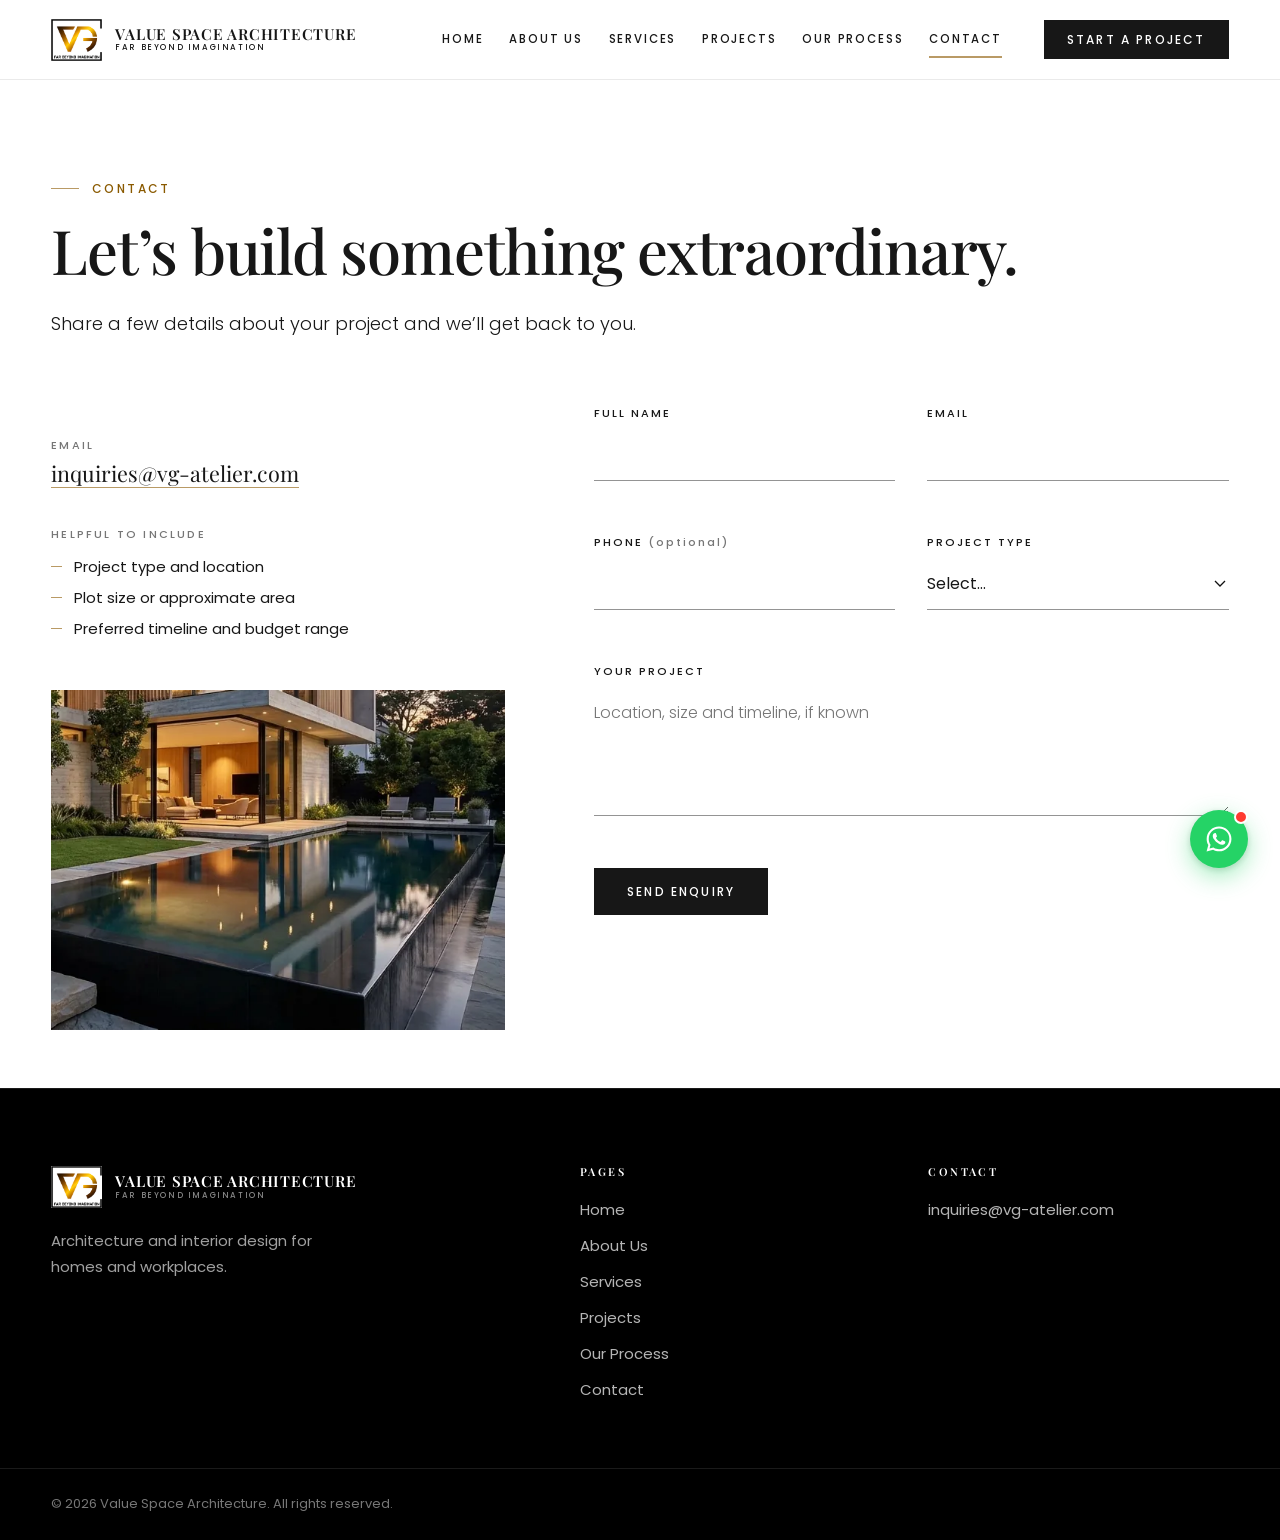
==== contact.html @ 248e244e "Initial commit - Value Space Architecture website" ====
<!DOCTYPE html>
<html lang="en">
<head>
<meta charset="utf-8">
<meta name="viewport" content="width=device-width, initial-scale=1">
<title>Contact — Value Space Architecture</title>
<meta name="description" content="Start a project with Value Space Architecture. Send us a few details about your plans.">
<meta name="theme-color" content="#ffffff">
<link rel="icon" type="image/png" href="images/favicon.png">
<link rel="preconnect" href="https://fonts.googleapis.com">
<link rel="preconnect" href="https://fonts.gstatic.com" crossorigin>
<link href="https://fonts.googleapis.com/css2?family=Playfair+Display:wght@400;500;600&family=Poppins:wght@300;400;500&display=swap" rel="stylesheet">
<link rel="stylesheet" href="css/style.css">
<link rel="stylesheet" href="css/responsive.css">
<script src="js/main.js" defer></script>
</head>
<body>

<header class="site-header" data-site-header></header>

<main id="main">
<section class="page-hero">
  <div class="container stack">
    <p class="eyebrow">Contact</p>
    <h1>Let’s build something extraordinary.</h1>
    <p class="lead">Share a few details about your project and we’ll get back to you.</p>
  </div>
</section>

<section class="section" style="padding-top:0">
  <div class="container contact-grid">
    <div class="contact-info" data-reveal>
      <div class="contact-line">
        <span>Email</span>
        <a href="mailto:inquiries@vg-atelier.com" data-site-email>inquiries@vg-atelier.com</a>
      </div>
      <div class="contact-line">
        <span>Helpful to include</span>
        <ul class="ticks">
          <li>Project type and location</li>
          <li>Plot size or approximate area</li>
          <li>Preferred timeline and budget range</li>
        </ul>
      </div>
      <img src="images/zenith-3.webp" width="600" height="450" loading="lazy"
           alt="Reflecting pool and lounge terrace of a modern villa">
    </div>

    <div data-reveal>
      <form class="form" id="contact-form" novalidate>
        <div class="field">
          <label for="name">Full name</label>
          <input id="name" name="name" type="text" autocomplete="name" aria-describedby="name-error">
          <span class="field-error" id="name-error" role="alert"></span>
        </div>
        <div class="field">
          <label for="email">Email</label>
          <input id="email" name="email" type="email" autocomplete="email" aria-describedby="email-error">
          <span class="field-error" id="email-error" role="alert"></span>
        </div>
        <div class="field">
          <label for="phone">Phone <small>(optional)</small></label>
          <input id="phone" name="phone" type="tel" autocomplete="tel" aria-describedby="phone-error">
          <span class="field-error" id="phone-error" role="alert"></span>
        </div>
        <div class="field">
          <label for="type">Project type</label>
          <select id="type" name="type" aria-describedby="type-error">
            <option value="">Select…</option>
            <option>Residential</option>
            <option>Commercial</option>
            <option>Interior</option>
            <option>Other</option>
          </select>
          <span class="field-error" id="type-error" role="alert"></span>
        </div>
        <div class="field field--full">
          <label for="message">Your project</label>
          <textarea id="message" name="message" placeholder="Location, size and timeline, if known" aria-describedby="message-error"></textarea>
          <span class="field-error" id="message-error" role="alert"></span>
        </div>
        <div class="form__actions">
          <button class="btn" type="submit">Send Enquiry</button>
          <span class="form__note" role="status"></span>
        </div>
      </form>

      <div class="form-success" id="form-success" tabindex="-1" hidden>
        <h2>Thank you.</h2>
        <p data-success-text></p>
        <button class="btn btn--outline" type="button" id="form-reset">Send another</button>
      </div>
    </div>
  </div>
</section>
</main>

<footer class="site-footer" data-site-footer></footer>

</body>
</html>
---- css/style.css ----
/* =============================================================
   VG ARCHITECTURE — shared styles (used by every page)
   Layout of this file:
   1. Design tokens   2. Base   3. Layout & typography
   4. Buttons & links 5. Header 6. Footer
   7. Page sections   8. Projects   9. Forms
   Responsive rules live in responsive.css
   ============================================================= */

/* ---------- 1. Design tokens (change colours / fonts here) ---------- */
:root {
  --white: #ffffff;
  --pure-white: #ffffff;
  --ink: #171717;
  /* Charcoal theme */
  --charcoal: #171717;
  --warm-beige: #D8C7AE;
  --light-grey: #F3F3F3;
  --accent-gold: #B99A65;
  --gold: #B99A65;
  --muted: #767676;
  /* small labels */
  --line: #eaeaea;
  /* hairline dividers */
  --line-strong: #cfcfcf;
  --bronze: #8a5a00;
  /* accent for small text */
  --error: #b3261e;

  --font-head: "Playfair Display", Georgia, "Times New Roman", serif;
  --font-body: "Poppins", system-ui, -apple-system, "Segoe UI", Roboto, Arial, sans-serif;

  --header-h: 80px;
  --container: 1280px;
  --pad: clamp(1.25rem, 4vw, 4rem);
  /* side padding */
  --section: clamp(2.5rem, 4.5vw, 4.5rem);
  /* vertical section spacing */
  --gap: clamp(1.25rem, 2.5vw, 2rem);
  --shadow: 0 14px 34px rgba(17, 17, 17, 0.08);
  --ease: cubic-bezier(0.22, 0.61, 0.36, 1);
}

/* ---------- 2. Base ---------- */
*,
*::before,
*::after {
  box-sizing: border-box;
}

html {
  /* Lenis handles smooth scrolling natively; avoid competing with CSS scroll-behavior */
  scroll-padding-top: calc(var(--header-h) + 16px);
  -webkit-text-size-adjust: 100%;
}

body {
  margin: 0;
  padding-top: var(--header-h);
  background: var(--white);
  color: var(--charcoal);
  font: 400 1rem/1.75 var(--font-body);
  -webkit-font-smoothing: antialiased;
  text-rendering: optimizeLegibility;
}

body.nav-open {
  overflow: hidden;
}

img {
  display: block;
  max-width: 100%;
  height: auto;
}

a {
  color: inherit;
  text-decoration: none;
}

ul {
  margin: 0;
  padding: 0;
  list-style: none;
}

h1,
h2,
h3,
p,
figure,
dl,
dd {
  margin: 0;
}

button,
input,
select,
textarea {
  font: inherit;
  color: inherit;
}

:focus-visible {
  outline: 2px solid var(--bronze);
  outline-offset: 3px;
}

.skip-link {
  position: absolute;
  left: 1rem;
  top: -4rem;
  z-index: 200;
  padding: 0.75rem 1.25rem;
  background: var(--ink);
  color: var(--white);
  font-size: 0.8125rem;
  transition: top 0.2s;
}

.skip-link:focus {
  top: 1rem;
}

/* ---------- 3. Layout & typography ---------- */
.container {
  width: 100%;
  max-width: var(--container);
  margin-inline: auto;
  padding-inline: var(--pad);
}

.section {
  padding-block: var(--section);
}

.section--top-rule {
  border-top: 1px solid var(--line);
}

h1,
h2,
h3 {
  font-family: var(--font-head);
  font-weight: 500;
  color: var(--ink);
  text-wrap: balance;
}

h1 {
  font-size: clamp(2.4rem, 4.8vw, 3.9rem);
  line-height: 1.1;
  letter-spacing: -0.02em;
}

h2 {
  font-size: clamp(1.85rem, 3.4vw, 2.85rem);
  line-height: 1.15;
  letter-spacing: -0.01em;
}

h3 {
  font-size: 1.5rem;
  line-height: 1.3;
}

p {
  max-width: 60ch;
  text-wrap: pretty;
}

.lead {
  font-size: 1.125rem;
  line-height: 1.8;
  font-weight: 300;
  max-width: 38em;
}

/* small uppercase label with a gold dash */
.eyebrow {
  display: inline-flex;
  align-items: center;
  gap: 0.8rem;
  font-size: 0.75rem;
  font-weight: 500;
  letter-spacing: 0.2em;
  text-transform: uppercase;
  color: var(--bronze);
}

.eyebrow::before {
  content: "";
  width: 28px;
  height: 1px;
  background: var(--gold);
}

/* hairline divider with a short gold segment */
.rule {
  position: relative;
  height: 1px;
  background: var(--line);
}

.rule::before {
  content: "";
  position: absolute;
  left: 0;
  top: -0.5px;
  width: 48px;
  height: 2px;
  background: var(--gold);
}

.stack>*+* {
  margin-top: 1.25rem;
}

.stack>.eyebrow+h1,
.stack>.eyebrow+h2 {
  margin-top: 1.1rem;
}

/* section heading row: title on the left, link on the right */
.section-head {
  display: flex;
  align-items: flex-end;
  justify-content: space-between;
  gap: 2rem;
  margin-bottom: clamp(2rem, 4vw, 3.5rem);
}

/* ---------- 4. Buttons & links ---------- */
.btn {
  display: inline-flex;
  align-items: center;
  justify-content: center;
  gap: 0.75rem;
  padding: 1.05rem 2rem;
  border: 1px solid var(--ink);
  background: var(--ink);
  color: var(--white);
  font-size: 0.75rem;
  font-weight: 500;
  line-height: 1;
  letter-spacing: 0.18em;
  text-transform: uppercase;
  cursor: pointer;
  transition: background 0.25s, color 0.25s, border-color 0.25s;
}

.btn:hover {
  background: var(--gold);
  border-color: var(--gold);
  color: var(--ink);
}

.btn--outline {
  background: transparent;
  color: var(--ink);
}

.btn--outline:hover {
  background: var(--ink);
  border-color: var(--ink);
  color: var(--white);
}

.btn--small {
  padding: 0.8rem 1.4rem;
}

/* text link with an arrow and a gold underline that slides in */
.link-arrow {
  display: inline-flex;
  align-items: center;
  gap: 0.75rem;
  padding-bottom: 0.4rem;
  font-size: 0.75rem;
  font-weight: 500;
  letter-spacing: 0.18em;
  text-transform: uppercase;
  color: var(--ink);
  border-bottom: 1px solid var(--line-strong);
  background: linear-gradient(var(--gold), var(--gold)) left bottom / 0 1px no-repeat;
  transition: background-size 0.35s var(--ease);
}

.link-arrow:hover {
  background-size: 100% 1px;
}

.link-arrow::after,
.back-link::before {
  content: "";
  width: 18px;
  height: 10px;
  background: currentColor;
  flex: none;
  -webkit-mask: var(--arrow) center / contain no-repeat;
  mask: var(--arrow) center / contain no-repeat;
  transition: transform 0.3s var(--ease);
}

.link-arrow:hover::after {
  transform: translateX(4px);
}

.back-link::before {
  transform: scaleX(-1);
}

.back-link:hover::before {
  transform: scaleX(-1) translateX(4px);
}

:root {
  --arrow: url("data:image/svg+xml,%3Csvg xmlns='http://www.w3.org/2000/svg' viewBox='0 0 18 10'%3E%3Cpath d='M0 5h16M12 1l4 4-4 4' fill='none' stroke='%23000' stroke-width='1.3'/%3E%3C/svg%3E");
}

.back-link {
  display: flex;
  width: fit-content;
  align-items: center;
  gap: 0.75rem;
  margin-bottom: 2rem;
  font-size: 0.75rem;
  font-weight: 500;
  letter-spacing: 0.18em;
  text-transform: uppercase;
  color: var(--charcoal);
  transition: color 0.2s;
}

.back-link:hover {
  color: var(--ink);
}

/* Transparent header on home hero banner */
body.home-page {
  padding-top: 0;
}

body.home-page .site-header {
  background: transparent;
  border-bottom: 1px solid rgba(255, 255, 255, 0.16);
  transition: background-color 0.35s var(--ease), border-color 0.35s var(--ease), box-shadow 0.35s var(--ease);
}

body.home-page .site-header .brand__name {
  color: var(--white);
}

body.home-page .site-header .brand__tag {
  color: rgba(255, 255, 255, 0.7);
}

body.home-page .site-header .nav-link {
  color: rgba(255, 255, 255, 0.88);
}

body.home-page .site-header .nav-link:hover,
body.home-page .site-header .nav-link[aria-current="page"] {
  color: var(--white);
}

body.home-page .site-header .nav-toggle span {
  background: var(--white);
}

body.home-page .site-header .header-cta {
  background: rgba(255, 255, 255, 0.15);
  border-color: rgba(255, 255, 255, 0.35);
  color: var(--white);
  backdrop-filter: blur(8px);
}

body.home-page .site-header .header-cta:hover {
  background: var(--gold);
  border-color: var(--gold);
  color: var(--ink);
}

body.home-page .site-header.is-scrolled {
  background: rgba(255, 255, 255, 0.96);
  backdrop-filter: blur(12px);
  border-bottom: 1px solid var(--line);
  box-shadow: 0 4px 20px rgba(17, 17, 17, 0.08);
}

body.home-page .site-header.is-scrolled .brand__name {
  color: var(--ink);
}

body.home-page .site-header.is-scrolled .brand__tag {
  color: var(--charcoal);
}

body.home-page .site-header.is-scrolled .nav-link {
  color: var(--charcoal);
}

body.home-page .site-header.is-scrolled .nav-link:hover,
body.home-page .site-header.is-scrolled .nav-link[aria-current="page"] {
  color: var(--ink);
}

body.home-page .site-header.is-scrolled .nav-toggle span {
  background: var(--ink);
}

body.home-page .site-header.is-scrolled .header-cta {
  background: var(--ink);
  border-color: var(--ink);
  color: var(--white);
}

/* ---------- 5. Header ---------- */
.site-header {
  position: fixed;
  inset: 0 0 auto 0;
  z-index: 100;
  height: var(--header-h);
  background: var(--white);
  border-bottom: 1px solid var(--line);
  transition: box-shadow 0.3s;
}

.site-header.is-scrolled {
  box-shadow: 0 2px 18px rgba(17, 17, 17, 0.06);
}

.header-inner {
  display: flex;
  align-items: center;
  justify-content: space-between;
  gap: clamp(1rem, 2vw, 2.5rem);
  height: 100%;
}

.brand {
  display: flex;
  align-items: center;
  gap: 0.85rem;
  flex: none;
}

.brand img {
  height: 42px;
  width: auto;
  flex: none;
}

.brand__text {
  display: flex;
  flex-direction: column;
  gap: 0.15rem;
  line-height: 1;
}

.brand__name {
  font-family: var(--font-head);
  font-size: 0.95rem;
  font-weight: 600;
  letter-spacing: 0.05em;
  text-transform: uppercase;
  color: var(--ink);
  white-space: nowrap;
}

.brand__tag {
  font-size: 0.5rem;
  font-weight: 500;
  letter-spacing: 0.2em;
  text-transform: uppercase;
  color: var(--charcoal);
  white-space: nowrap;
}

.header-actions {
  display: flex;
  align-items: center;
  gap: 0.85rem;
  flex: none;
  margin-left: 1.25rem;
}

/* Header WhatsApp Direct Action Button */
.header-whatsapp {
  display: inline-flex;
  align-items: center;
  gap: 0.45rem;
  padding: 0.55rem 0.95rem;
  border-radius: 999px;
  background: #25D366;
  color: #ffffff !important;
  font-size: 0.72rem;
  font-weight: 600;
  letter-spacing: 0.06em;
  text-transform: uppercase;
  box-shadow: 0 4px 12px rgba(37, 211, 102, 0.28);
  transition: transform 0.25s var(--ease), background 0.25s, box-shadow 0.25s;
}

.header-whatsapp:hover {
  background: #20bd5a;
  transform: translateY(-2px);
  box-shadow: 0 6px 18px rgba(37, 211, 102, 0.4);
}

.header-whatsapp svg {
  flex: none;
}

.site-header .header-cta {
  flex: none;
  white-space: nowrap;
}

/* Mobile Nav WhatsApp button */
.btn--whatsapp-m {
  background: #25D366 !important;
  border-color: #25D366 !important;
  color: #ffffff !important;
  margin-top: 1.5rem !important;
  display: flex;
  align-items: center;
  justify-content: center;
  gap: 0.5rem;
}

/* Floating WhatsApp Popup Widget */
.floating-whatsapp {
  position: fixed;
  bottom: 2rem;
  right: 2rem;
  z-index: 999;
  display: flex;
  flex-direction: column;
  align-items: flex-end;
  pointer-events: none;
}

.floating-whatsapp__btn {
  pointer-events: auto;
  width: 58px;
  height: 58px;
  border-radius: 50%;
  background: #25D366;
  color: #ffffff;
  display: flex;
  align-items: center;
  justify-content: center;
  box-shadow: 0 8px 24px rgba(37, 211, 102, 0.42), 0 2px 6px rgba(0, 0, 0, 0.15);
  border: 0;
  cursor: pointer;
  transition: transform 0.3s var(--ease), box-shadow 0.3s var(--ease), background-color 0.25s;
  position: relative;
  text-decoration: none;
}

.floating-whatsapp__btn:hover {
  transform: scale(1.08) translateY(-2px);
  background: #20bd5a;
  box-shadow: 0 12px 30px rgba(37, 211, 102, 0.55);
}

.floating-whatsapp__badge {
  position: absolute;
  top: 0;
  right: 0;
  width: 14px;
  height: 14px;
  background: #ff3b30;
  border-radius: 50%;
  border: 2px solid #ffffff;
}

.floating-whatsapp__popup {
  pointer-events: auto;
  position: absolute;
  bottom: 70px;
  right: 0;
  width: 310px;
  background: #ffffff;
  border-radius: 14px;
  box-shadow: 0 16px 48px rgba(17, 17, 17, 0.16), 0 2px 8px rgba(0, 0, 0, 0.08);
  border: 1px solid rgba(0, 0, 0, 0.06);
  overflow: hidden;
  opacity: 0;
  visibility: hidden;
  transform: translateY(14px) scale(0.96);
  transform-origin: bottom right;
  transition: opacity 0.3s var(--ease), transform 0.3s var(--ease), visibility 0.3s;
}

.floating-whatsapp.is-open .floating-whatsapp__popup {
  opacity: 1;
  visibility: visible;
  transform: translateY(0) scale(1);
}

.whatsapp-popup-header {
  background: #075E54;
  color: #ffffff;
  padding: 1.1rem 1.25rem;
  display: flex;
  align-items: center;
  justify-content: space-between;
}

.whatsapp-popup-profile {
  display: flex;
  align-items: center;
  gap: 0.75rem;
}

.whatsapp-popup-avatar {
  width: 40px;
  height: 40px;
  border-radius: 50%;
  background: #128C7E;
  display: flex;
  align-items: center;
  justify-content: center;
  color: #ffffff;
  font-family: var(--font-head);
  font-weight: 600;
  font-size: 1.1rem;
}

.whatsapp-popup-title {
  display: flex;
  flex-direction: column;
}

.whatsapp-popup-title strong {
  font-size: 0.92rem;
  line-height: 1.2;
}

.whatsapp-popup-title span {
  font-size: 0.72rem;
  opacity: 0.82;
}

.whatsapp-popup-close {
  background: transparent;
  border: 0;
  color: #ffffff;
  font-size: 1.2rem;
  cursor: pointer;
  padding: 0;
  line-height: 1;
  opacity: 0.8;
  transition: opacity 0.2s;
}

.whatsapp-popup-close:hover {
  opacity: 1;
}

.whatsapp-popup-body {
  padding: 1.25rem;
  background: #efeae2;
  background-image: radial-gradient(#d5cdc1 1px, transparent 1px);
  background-size: 16px 16px;
}

.whatsapp-popup-bubble {
  background: #ffffff;
  border-radius: 8px 8px 8px 0;
  padding: 0.75rem 0.95rem;
  font-size: 0.85rem;
  line-height: 1.5;
  color: #111111;
  box-shadow: 0 1px 2px rgba(0, 0, 0, 0.12);
  margin-bottom: 0.9rem;
}

.whatsapp-popup-bubble span.time {
  display: block;
  font-size: 0.65rem;
  color: #888888;
  text-align: right;
  margin-top: 0.35rem;
}

.whatsapp-popup-action {
  display: flex;
  align-items: center;
  justify-content: center;
  gap: 0.5rem;
  width: 100%;
  padding: 0.75rem 1rem;
  background: #25D366;
  color: #ffffff !important;
  font-size: 0.82rem;
  font-weight: 600;
  letter-spacing: 0.04em;
  text-transform: uppercase;
  border-radius: 6px;
  transition: background 0.2s;
}

.whatsapp-popup-action:hover {
  background: #20bd5a;
}

.nav {
  margin-left: auto;
}

.nav-list {
  display: flex;
  align-items: center;
  gap: clamp(1rem, 2vw, 2.2rem);
}

.nav-link {
  position: relative;
  display: inline-block;
  padding-block: 0.5rem;
  font-size: 0.72rem;
  font-weight: 500;
  letter-spacing: 0.16em;
  text-transform: uppercase;
  color: var(--charcoal);
  white-space: nowrap;
  transition: color 0.2s;
}

.nav-link::after {
  content: "";
  position: absolute;
  left: 0;
  right: 0;
  bottom: 0;
  height: 2px;
  background: var(--gold);
  transform: scaleX(0);
  transform-origin: left;
  transition: transform 0.35s var(--ease);
}

.nav-link:hover,
.nav-link[aria-current="page"] {
  color: var(--ink);
}

.nav-link:hover::after,
.nav-link[aria-current="page"]::after {
  transform: scaleX(1);
}

.site-header .header-cta {
  flex: none;
  margin-left: 1rem;
  white-space: nowrap;
}

/* mobile menu (hidden on desktop – shown in responsive.css) */
.nav-toggle {
  display: none;
  width: 44px;
  height: 44px;
  padding: 0;
  background: none;
  border: 0;
  cursor: pointer;
  position: relative;
}

.nav-toggle span {
  position: absolute;
  left: 10px;
  right: 10px;
  height: 1.5px;
  background: var(--ink);
  transition: transform 0.3s var(--ease), opacity 0.2s;
}

.nav-toggle span:nth-child(1) {
  top: 16px;
}

.nav-toggle span:nth-child(2) {
  top: 22px;
}

.nav-toggle span:nth-child(3) {
  top: 28px;
}

.nav-toggle[aria-expanded="true"] span:nth-child(1) {
  transform: translateY(6px) rotate(45deg);
}

.nav-toggle[aria-expanded="true"] span:nth-child(2) {
  opacity: 0;
}

.nav-toggle[aria-expanded="true"] span:nth-child(3) {
  transform: translateY(-6px) rotate(-45deg);
}

.mobile-nav {
  display: none;
  position: fixed;
  inset: var(--header-h) 0 0 0;
  z-index: 99;
  background: var(--white);
  padding: 1.5rem var(--pad) 2.5rem;
  overflow-y: auto;
  opacity: 0;
  visibility: hidden;
  transform: translateY(-8px);
  transition: opacity 0.3s, transform 0.3s var(--ease), visibility 0.3s;
}

.mobile-nav.is-open {
  opacity: 1;
  visibility: visible;
  transform: none;
}

.mobile-nav a.m-link {
  display: block;
  padding: 1rem 0;
  border-bottom: 1px solid var(--line);
  font-family: var(--font-head);
  font-size: 1.6rem;
  color: var(--ink);
}

.mobile-nav a.m-link[aria-current="page"] {
  color: var(--bronze);
}

.mobile-nav .btn {
  margin-top: 2rem;
  width: 100%;
}

/* ---------- 6. Footer ---------- */
.site-footer {
  background-color: #000000;
  border-top: 1px solid rgba(255, 255, 255, 0.1);
  padding-top: clamp(3rem, 6vw, 5rem);
  color: #a0a0a0;
}

.site-footer .brand__name {
  color: #ffffff;
}

.site-footer .brand__tag {
  color: #888888;
}

.footer-grid {
  display: grid;
  grid-template-columns: 1.6fr 1fr 1fr;
  gap: 3rem;
  padding-bottom: clamp(2.5rem, 5vw, 4rem);
}

.footer-brand p {
  margin-top: 1.25rem;
  font-size: 0.9375rem;
  max-width: 32ch;
  color: #a0a0a0;
}

.footer-title {
  margin-bottom: 1.1rem;
  font-size: 0.6875rem;
  font-weight: 600;
  letter-spacing: 0.22em;
  text-transform: uppercase;
  color: #ffffff;
}

.footer-list li+li {
  margin-top: 0.5rem;
}

.footer-list a {
  font-size: 0.9375rem;
  color: #b5b5b5;
  transition: color 0.2s;
}

.footer-list a:hover {
  color: #ffffff;
}

.footer-bottom {
  border-top: 1px solid rgba(255, 255, 255, 0.1);
  padding-block: 1.5rem;
  font-size: 0.8125rem;
  color: #777777;
}

/* ---------- 7. Page sections ---------- */
/* Home hero (full-width immersive background banner) */
.hero {
  padding-top: clamp(2.5rem, 6vw, 5.5rem);
}

.hero-frame-section {
  position: relative;
  min-height: 100vh;
  width: 100%;
  display: flex;
  align-items: center;
  overflow: hidden;
  color: var(--white);
  padding: 0;
}

.hero-canvas-container {
  position: absolute;
  inset: 0;
  width: 100%;
  height: 100%;
  z-index: 0;
  overflow: hidden;
}

#heroFrameCanvas {
  display: block;
  width: 100%;
  height: 100%;
  object-fit: cover;
  pointer-events: none;
}

.hero-frame-content {
  position: relative;
  z-index: 2;
  width: 100%;
  padding-top: calc(var(--header-h) + 1.5rem);
  padding-bottom: clamp(3rem, 6vw, 5rem);
}

.hero-animated-title {
  display: flex;
  flex-direction: column;
  gap: 0.35rem;
  perspective: 1000px;
}

.hero-title-line {
  display: block;
  transform-origin: bottom;
  will-change: transform, opacity;
  color: var(--white);
  text-shadow: 0 4px 28px rgba(0, 0, 0, 0.6);
}

.scroll-indicator {
  position: absolute;
  bottom: 2.2rem;
  left: 50%;
  transform: translateX(-50%);
  z-index: 3;
  display: flex;
  flex-direction: column;
  align-items: center;
  gap: 0.5rem;
  pointer-events: none;
}

.scroll-indicator__mouse {
  width: 22px;
  height: 36px;
  border: 2px solid rgba(255, 255, 255, 0.7);
  border-radius: 18px;
  position: relative;
}

.scroll-indicator__wheel {
  position: absolute;
  top: 6px;
  left: 50%;
  transform: translateX(-50%);
  width: 3px;
  height: 7px;
  background: var(--accent-gold);
  border-radius: 2px;
  animation: wheelScroll 1.8s infinite ease-in-out;
}

@keyframes wheelScroll {
  0% {
    transform: translate(-50%, 0);
    opacity: 1;
  }

  60% {
    transform: translate(-50%, 12px);
    opacity: 0;
  }

  100% {
    transform: translate(-50%, 0);
    opacity: 0;
  }
}

.scroll-indicator__label {
  font-size: 0.625rem;
  font-weight: 500;
  letter-spacing: 0.24em;
  text-transform: uppercase;
  color: rgba(255, 255, 255, 0.75);
}

/* SECTION 04: Philosophy Full-Screen Parallax Statement */
.section--philosophy {
  position: relative;
  min-height: 85vh;
  display: flex;
  align-items: center;
  justify-content: center;
  overflow: hidden;
  padding: clamp(5rem, 9vw, 8rem) var(--pad);
  text-align: center;
  background: #111111;
  color: var(--white);
}

.philosophy-bg-wrap {
  position: absolute;
  inset: -15% 0 -15% 0;
  z-index: 0;
}

.philosophy-bg {
  width: 100%;
  height: 100%;
  object-fit: cover;
  display: block;
}

.philosophy-overlay {
  position: absolute;
  inset: 0;
  background: radial-gradient(circle at center, rgba(17, 17, 17, 0.6) 0%, rgba(17, 17, 17, 0.88) 100%);
}

.philosophy-content {
  position: relative;
  z-index: 1;
  max-width: 820px;
  margin: 0 auto;
  display: flex;
  flex-direction: column;
  align-items: center;
  gap: 1.5rem;
}

.philosophy-content h2 {
  color: var(--white);
  font-size: clamp(2rem, 4vw, 3.4rem);
  line-height: 1.15;
  text-shadow: 0 4px 24px rgba(0, 0, 0, 0.5);
}

.philosophy-content .lead {
  color: rgba(255, 255, 255, 0.85);
  max-width: 44ch;
  margin: 0 auto;
}

.hero--bg {
  position: relative;
  min-height: 100vh;
  display: flex;
  align-items: center;
  padding-top: calc(var(--header-h) + 2rem);
  padding-bottom: clamp(4rem, 8vw, 6.5rem);
  overflow: hidden;
  color: var(--white);
}

.hero__bg-media {
  position: absolute;
  inset: 0;
  z-index: 0;
}

.hero__bg-media img {
  width: 100%;
  height: 100%;
  object-fit: cover;
  object-position: center 30%;
}

.hero__overlay {
  position: absolute;
  inset: 0;
  background: linear-gradient(180deg,
      rgba(17, 17, 17, 0.55) 0%,
      rgba(17, 17, 17, 0.45) 45%,
      rgba(17, 17, 17, 0.8) 100%);
}

.hero__content {
  position: relative;
  z-index: 1;
  width: 100%;
}

.hero--bg .hero__text h1 {
  color: var(--white);
  max-width: 16em;
  margin-top: 1.25rem;
  text-shadow: 0 2px 20px rgba(0, 0, 0, 0.4);
}

.hero--bg .lead {
  color: rgba(255, 255, 255, 0.9);
  text-shadow: 0 1px 12px rgba(0, 0, 0, 0.35);
}

.eyebrow--light {
  color: #ffda79;
}

.eyebrow--light::before {
  background: #ffda79;
}

.btn--hero {
  background: var(--accent-gold);
  border-color: var(--accent-gold);
  color: #111111;
  font-weight: 600;
}

.btn--hero:hover {
  background: var(--white);
  border-color: var(--white);
  color: var(--ink);
}

.btn--outline-light {
  background: rgba(255, 255, 255, 0.1);
  border: 1px solid rgba(255, 255, 255, 0.65);
  color: var(--white);
  backdrop-filter: blur(8px);
}

.btn--outline-light:hover {
  background: var(--white);
  border-color: var(--white);
  color: var(--ink);
}

.hero__text h1 {
  max-width: 16em;
}

.hero__row {
  display: flex;
  align-items: flex-end;
  justify-content: space-between;
  gap: 2.5rem;
  margin-top: clamp(1.5rem, 3vw, 2.25rem);
}

.hero__actions {
  display: flex;
  gap: 1rem;
  flex-wrap: wrap;
  flex: none;
}

.hero__media {
  margin-top: clamp(2.5rem, 5vw, 4rem);
}

.hero__media a {
  display: block;
  overflow: hidden;
}

.hero__media img {
  width: 100%;
  aspect-ratio: 21 / 9;
  object-fit: cover;
  transition: transform 1s var(--ease);
}

.hero__media a:hover img {
  transform: scale(1.02);
}

.caption {
  display: flex;
  align-items: center;
  justify-content: space-between;
  gap: 1rem;
  padding-top: 1.1rem;
  font-size: 0.875rem;
}

.caption strong {
  font-family: var(--font-head);
  font-weight: 500;
  font-size: 1.1rem;
  color: var(--ink);
  margin-right: 0.6rem;
}

/* Inner page header */
.page-hero {
  padding-top: clamp(3rem, 7vw, 6rem);
  padding-bottom: clamp(2.5rem, 5vw, 4rem);
}

.page-hero .lead {
  margin-top: 1.5rem;
}

/* Two-column text block */
.split {
  display: grid;
  grid-template-columns: 1fr 1fr;
  gap: clamp(2rem, 4vw, 4rem);
  align-items: start;
}

.split--wide-left {
  grid-template-columns: 4.8fr 7.2fr;
  gap: clamp(1.75rem, 3.5vw, 3.5rem);
  align-items: center;
}

/* Home Services Showcase Layout */
.home-services-media {
  margin-top: 1.5rem;
  border-radius: 6px;
  overflow: hidden;
  box-shadow: 0 14px 34px rgba(17, 17, 17, 0.07);
  border: 1px solid var(--line);
}

.home-services-media img {
  width: 100%;
  aspect-ratio: 16 / 10;
  object-fit: cover;
  display: block;
  transition: transform 0.8s var(--ease);
}

.home-services-media:hover img {
  transform: scale(1.025);
}

/* Three feature columns */
/* Studio Showcase Side-by-Side (Content Left, Image Right) */
.studio-split {
  display: grid;
  grid-template-columns: 6fr 6fr;
  gap: clamp(2rem, 5vw, 4.5rem);
  align-items: center;
}

.studio-media {
  border-radius: 6px;
  overflow: hidden;
  box-shadow: 0 16px 42px rgba(17, 17, 17, 0.08);
  border: 1px solid var(--line);
}

.studio-media img {
  width: 100%;
  aspect-ratio: 16 / 10;
  object-fit: cover;
  display: block;
  transition: transform 0.8s var(--ease);
}

.studio-media:hover img {
  transform: scale(1.025);
}

.studio-content {
  display: flex;
  flex-direction: column;
}

.studio-content h2 {
  font-size: clamp(1.85rem, 3.2vw, 2.75rem);
  line-height: 1.18;
}

.studio-content .lead {
  font-size: 1.05rem;
  line-height: 1.75;
  color: #333333;
}

.studio-content p {
  font-size: 0.95rem;
  color: var(--charcoal);
  line-height: 1.7;
}

.pillars {
  display: grid;
  grid-template-columns: repeat(3, 1fr);
  gap: var(--gap);
  margin-top: clamp(2.5rem, 4.5vw, 4rem);
}

.pillar {
  padding-top: 1.5rem;
  border-top: 1px solid var(--line);
}

.pillar h3 {
  font-size: 1.3rem;
  margin-bottom: 0.6rem;
}

/* Numbered list rows (home services list, services page, process) */
.row-list li {
  border-top: 1px solid var(--line);
}

.row-list li:last-child {
  border-bottom: 1px solid var(--line);
}

.row-link {
  display: flex;
  align-items: center;
  gap: 1.25rem;
  padding-block: 0.95rem;
  transition: padding 0.3s var(--ease);
}

.row-link:hover {
  padding-left: 0.6rem;
}

.row-link .num {
  width: 2.2rem;
  font-size: 0.75rem;
  letter-spacing: 0.12em;
  color: var(--muted);
}

.row-link .name {
  flex: 1;
  font-family: var(--font-head);
  font-size: 1.2rem;
  color: var(--ink);
}

.row-link::after {
  content: "";
  width: 18px;
  height: 10px;
  background: var(--ink);
  -webkit-mask: var(--arrow) center / contain no-repeat;
  mask: var(--arrow) center / contain no-repeat;
  opacity: 0.4;
  transition: opacity 0.2s, transform 0.3s var(--ease);
}

.row-link:hover::after {
  opacity: 1;
  transform: translateX(4px);
}

/* 3-column Services Grid with Images */
.services-grid {
  display: grid;
  grid-template-columns: repeat(3, 1fr);
  gap: clamp(1.25rem, 2vw, 2rem);
}

.service-card {
  display: flex;
  flex-direction: column;
  background: var(--white);
  border: 1px solid var(--line);
  box-shadow: 0 4px 18px rgba(17, 17, 17, 0.03);
  transition: transform 0.3s var(--ease), box-shadow 0.3s var(--ease), border-color 0.3s;
}

.service-card:hover {
  transform: translateY(-4px);
  box-shadow: 0 12px 28px rgba(17, 17, 17, 0.08);
  border-color: var(--line-strong);
}

.service-card__media {
  position: relative;
  overflow: hidden;
  background: var(--line);
}

.service-card__media img {
  width: 100%;
  aspect-ratio: 16 / 10;
  object-fit: cover;
  transition: transform 0.7s var(--ease);
}

.service-card:hover .service-card__media img {
  transform: scale(1.04);
}

.service-card__badge {
  position: absolute;
  top: 1rem;
  left: 1rem;
  width: 34px;
  height: 34px;
  border-radius: 50%;
  background: #EFC219;
  color: #111111;
  font-family: var(--font-head);
  font-weight: 600;
  font-size: 0.875rem;
  display: flex;
  align-items: center;
  justify-content: center;
  box-shadow: 0 2px 8px rgba(0, 0, 0, 0.2);
}

.service-card__body {
  padding: 1.5rem 1.4rem 1.6rem;
  display: flex;
  flex-direction: column;
  flex: 1;
}

.service-card__body h3 {
  font-size: 1.25rem;
  margin-bottom: 0.5rem;
  color: var(--ink);
}

.service-card__body p {
  font-size: 0.875rem;
  line-height: 1.6;
  color: var(--charcoal);
  margin-bottom: 1rem;
}

.service-card__body .ticks {
  margin-top: auto;
  font-size: 0.8125rem;
  gap: 0.35rem;
  border-top: 1px solid var(--line);
  padding-top: 0.85rem;
}

/* Vision & Approach Section (Under Home Hero Banner) */
.section--vision {
  padding-top: clamp(2.5rem, 5vw, 4.5rem);
  padding-bottom: clamp(2.5rem, 5vw, 4.5rem);
  background: #ffffff;
}

.vision-split {
  display: grid;
  grid-template-columns: 5.2fr 6.8fr;
  gap: clamp(2.5rem, 5vw, 5rem);
  align-items: center;
}

.vision-media {
  position: relative;
}

.vision-card {
  position: relative;
  overflow: hidden;
  background: #fbfbfb;
  border: 1px solid #ededed;
  box-shadow: 0 16px 40px rgba(17, 17, 17, 0.06);
  clip-path: polygon(0 0, calc(100% - 32px) 0, 100% 32px, 100% 100%, 0 100%);
  transition: transform 0.4s var(--ease), box-shadow 0.4s var(--ease);
}

.vision-card:hover {
  transform: translateY(-4px);
  box-shadow: 0 22px 50px rgba(17, 17, 17, 0.1);
}

.vision-card img {
  width: 100%;
  aspect-ratio: 1 / 1;
  object-fit: cover;
  display: block;
}

.vision-content {
  display: flex;
  flex-direction: column;
  gap: 1.15rem;
}

.vision-content h2 {
  font-size: clamp(1.85rem, 3.2vw, 2.75rem);
  line-height: 1.18;
}

.vision-content .lead {
  font-size: 1.05rem;
  line-height: 1.75;
  color: #333333;
}

.vision-content p {
  color: var(--charcoal);
  font-size: 0.95rem;
  line-height: 1.7;
}

.vision-approach {
  margin-top: 0.75rem;
  padding-top: 1rem;
  border-top: 1px solid var(--line);
}

.vision-list {
  display: flex;
  flex-direction: column;
  gap: 0.9rem;
}

.vision-list li {
  display: flex;
  align-items: flex-start;
  gap: 0.85rem;
  font-size: 0.925rem;
  line-height: 1.6;
  color: #444444;
}

.vision-icon {
  flex: none;
  display: inline-flex;
  align-items: center;
  justify-content: center;
  margin-top: 0.15rem;
  color: #EFC219;
}

.vision-list strong {
  color: var(--ink);
  font-weight: 500;
}

.vision-actions {
  margin-top: 0.85rem;
}

/* Sticky image + content layouts (services, process) */
.media-split {
  display: grid;
  grid-template-columns: 5fr 7fr;
  gap: clamp(2rem, 6vw, 6rem);
  align-items: start;
}

.media-split--reverse {
  grid-template-columns: 7fr 5fr;
}

.sticky-media {
  position: sticky;
  top: calc(var(--header-h) + 2rem);
}

.sticky-media img {
  width: 100%;
  aspect-ratio: 4 / 5;
  object-fit: cover;
}

.service {
  display: grid;
  grid-template-columns: 2.6rem 1fr;
  gap: 0.5rem 1rem;
  padding-block: 1.6rem;
  border-top: 1px solid var(--line);
}

.service:last-child {
  border-bottom: 1px solid var(--line);
}

.service .num {
  font-size: 0.75rem;
  letter-spacing: 0.12em;
  color: var(--muted);
  padding-top: 0.55rem;
}

.service h3 {
  font-size: 1.4rem;
}

.service p {
  grid-column: 2;
}

.step {
  display: grid;
  grid-template-columns: 4.5rem 1fr;
  gap: 0.5rem 1.25rem;
  padding-block: 2rem;
  border-top: 1px solid var(--line);
}

.step:last-child {
  border-bottom: 1px solid var(--line);
}

.step .num {
  font-family: var(--font-head);
  font-size: 2.4rem;
  line-height: 1;
  color: var(--ink);
}

.step h3 {
  margin-bottom: 0.4rem;
}

/* Timeline Process Layout */
.process-timeline {
  position: relative;
  display: flex;
  flex-direction: column;
  gap: clamp(3rem, 5vw, 4.5rem);
  padding: 1.5rem 0;
}

.process-timeline::before {
  content: "";
  position: absolute;
  top: 2rem;
  bottom: 2rem;
  left: 50%;
  width: 2px;
  background: #eaeaea;
  transform: translateX(-50%);
  z-index: 1;
}

/* Progressive timeline line fill (animated by GSAP) */
.timeline-progress-line {
  position: absolute;
  top: 2rem;
  left: 50%;
  width: 2px;
  height: 0%;
  background: linear-gradient(180deg, #EFC219 0%, #d4a017 100%);
  transform: translateX(-50%);
  z-index: 1;
  box-shadow: 0 0 10px rgba(239, 194, 25, 0.4);
}

.timeline-row {
  position: relative;
  display: grid;
  grid-template-columns: 1fr 60px 1fr;
  align-items: center;
  gap: clamp(1.5rem, 3vw, 3rem);
}

.timeline-node {
  grid-column: 2;
  display: flex;
  align-items: center;
  justify-content: center;
  z-index: 2;
}

.node-circle {
  width: 48px;
  height: 48px;
  border-radius: 50%;
  background: #EFC219;
  color: #111111;
  font-family: var(--font-head);
  font-size: 1.05rem;
  font-weight: 600;
  letter-spacing: 0.05em;
  display: flex;
  align-items: center;
  justify-content: center;
  box-shadow: 0 4px 14px rgba(239, 194, 25, 0.45);
  border: 4px solid var(--white);
  transition: transform 0.4s var(--ease), background-color 0.4s, box-shadow 0.4s;
}

.node-circle.is-active {
  background: #d4a017;
  box-shadow: 0 0 20px rgba(239, 194, 25, 0.7);
  transform: scale(1.08);
}

.timeline-row:hover .node-circle {
  transform: scale(1.12);
  background: #d8ad0e;
}

.timeline-card {
  position: relative;
  background: #fbfbfb;
  border: 1px solid #f0f0f0;
  padding: clamp(1.75rem, 3vw, 2.75rem);
  box-shadow: 0 8px 24px rgba(17, 17, 17, 0.03);
  transition: transform 0.3s var(--ease), box-shadow 0.3s var(--ease);
}

.timeline-row:hover .timeline-card {
  box-shadow: 0 14px 34px rgba(17, 17, 17, 0.07);
}

.timeline-row--left .timeline-card {
  grid-column: 1;
  clip-path: polygon(0 0, calc(100% - 24px) 0, 100% 24px, 100% 100%, 0 100%);
}

.timeline-row--left .timeline-media {
  grid-column: 3;
}

.timeline-row--right .timeline-media {
  grid-column: 1;
  order: 1;
}

.timeline-row--right .timeline-node {
  grid-column: 2;
  order: 2;
}

.timeline-row--right .timeline-card {
  grid-column: 3;
  order: 3;
  clip-path: polygon(0 0, calc(100% - 24px) 0, 100% 24px, 100% 100%, 0 100%);
}

.timeline-step-badge {
  display: inline-block;
  font-size: 0.6875rem;
  font-weight: 600;
  letter-spacing: 0.22em;
  text-transform: uppercase;
  color: #b88d00;
  margin-bottom: 0.75rem;
}

.timeline-card h3 {
  font-size: clamp(1.4rem, 2.2vw, 1.85rem);
  margin-bottom: 0.85rem;
}

.timeline-card p {
  font-size: 0.95rem;
  color: var(--charcoal);
  line-height: 1.7;
}

.timeline-media {
  overflow: hidden;
  border-radius: 4px;
  box-shadow: 0 12px 30px rgba(0, 0, 0, 0.06);
}

.timeline-media img {
  width: 100%;
  aspect-ratio: 16 / 10;
  object-fit: cover;
  display: block;
  transition: transform 0.8s var(--ease);
}

.timeline-row:hover .timeline-media img {
  transform: scale(1.035);
}

.wide-image img {
  width: 100%;
  aspect-ratio: 16 / 7;
  object-fit: cover;
}

/* Short list with gold dashes (services, process, contact) */
.ticks {
  margin-top: 0.9rem;
  display: grid;
  gap: 0.3rem;
  font-size: 0.9375rem;
}

.ticks li {
  position: relative;
  padding-left: 1.4rem;
}

.ticks li::before {
  content: "";
  position: absolute;
  left: 0;
  top: 0.8em;
  width: 0.7rem;
  height: 1px;
  background: var(--gold);
}

.service .ticks {
  grid-column: 2;
}

.contact-line .ticks {
  margin-top: 0.6rem;
}

.pillars+.pillars,
.stack+.pillars {
  margin-top: clamp(2rem, 4vw, 3rem);
}

.pillars--rows {
  row-gap: 2.5rem;
}

/* Call-to-action band (injected by main.js) */
.cta {
  border-top: 1px solid var(--line);
}

.cta__inner {
  display: flex;
  align-items: center;
  justify-content: space-between;
  gap: 2.5rem;
}

.cta h2 {
  max-width: 14em;
}

.cta p {
  margin-top: 1rem;
}

/* Scroll reveal – only active when JavaScript is available */
@media (scripting: enabled) {
  [data-reveal] {
    opacity: 0;
    transform: translateY(22px);
    transition: opacity 0.7s var(--ease), transform 0.7s var(--ease);
  }

  [data-reveal].is-visible {
    opacity: 1;
    transform: none;
  }
}

@media (prefers-reduced-motion: reduce) {
  html {
    scroll-behavior: auto;
  }

  [data-reveal] {
    opacity: 1 !important;
    transform: none !important;
  }

  *,
  *::before,
  *::after {
    transition-duration: 0.01ms !important;
  }
}

/* ---------- 8. Projects ---------- */
.filters {
  display: flex;
  flex-wrap: wrap;
  align-items: center;
  gap: 0.5rem 2rem;
  padding-bottom: 1.25rem;
  border-bottom: 1px solid var(--line);
  margin-bottom: clamp(2rem, 4vw, 3rem);
}

.filter {
  position: relative;
  padding: 0.5rem 0;
  background: none;
  border: 0;
  cursor: pointer;
  font-size: 0.75rem;
  font-weight: 500;
  letter-spacing: 0.18em;
  text-transform: uppercase;
  color: var(--charcoal);
  transition: color 0.2s;
}

.filter::after {
  content: "";
  position: absolute;
  left: 0;
  right: 0;
  bottom: -1.3rem;
  height: 2px;
  background: var(--gold);
  transform: scaleX(0);
  transform-origin: left;
  transition: transform 0.35s var(--ease);
}

.filter:hover,
.filter.is-active {
  color: var(--ink);
}

.filter.is-active::after {
  transform: scaleX(1);
}

.filters__count {
  margin-left: auto;
  font-size: 0.8125rem;
  color: var(--muted);
}

.projects-grid {
  display: grid;
  grid-template-columns: repeat(2, 1fr);
  gap: clamp(2rem, 4vw, 3.5rem) var(--gap);
  transition: opacity 0.2s;
}

.projects-grid.is-fading {
  opacity: 0;
}

.empty-note {
  grid-column: 1 / -1;
  padding-block: 3rem;
}

.project-card {
  display: block;
}

.project-card__media {
  overflow: hidden;
  background: var(--line);
}

.project-card__media img {
  width: 100%;
  aspect-ratio: 4 / 3;
  object-fit: cover;
  transition: transform 0.9s var(--ease);
}

.project-card:hover .project-card__media img {
  transform: scale(1.035);
}

.project-card__body {
  display: flex;
  align-items: flex-start;
  justify-content: space-between;
  gap: 1rem;
  padding-top: 1.25rem;
}

.project-card h3 {
  font-size: 1.5rem;
  transition: color 0.2s;
}

.project-card:hover h3 {
  color: var(--bronze);
}

.project-card__meta {
  margin-top: 0.2rem;
  font-size: 0.875rem;
}

.project-card__summary {
  margin-top: 0.75rem;
  font-size: 0.9375rem;
  max-width: 46ch;
}

.tag {
  flex: none;
  padding: 0.35rem 0.8rem;
  border: 1px solid var(--line);
  font-size: 0.6875rem;
  font-weight: 500;
  letter-spacing: 0.16em;
  text-transform: uppercase;
  color: var(--ink);
}

/* Project details */
.project-cover img {
  width: 100%;
  aspect-ratio: 16 / 9;
  object-fit: cover;
}

.project-meta {
  display: grid;
  grid-template-columns: repeat(4, 1fr);
  gap: var(--gap);
  padding-block: 2rem;
  border-bottom: 1px solid var(--line);
}

.project-meta dt {
  margin-bottom: 0.3rem;
  font-size: 0.6875rem;
  font-weight: 500;
  letter-spacing: 0.2em;
  text-transform: uppercase;
  color: var(--muted);
}

.project-meta dd {
  font-family: var(--font-head);
  font-size: 1.2rem;
  color: var(--ink);
  line-height: 1.4;
}

.highlights li {
  padding-block: 1.1rem;
  border-top: 1px solid var(--line);
}

.highlights li:last-child {
  border-bottom: 1px solid var(--line);
}

.highlights h3 {
  font-size: 1.2rem;
  margin-bottom: 0.2rem;
}

.gallery {
  display: grid;
  grid-template-columns: 1fr 1fr;
  gap: var(--gap);
}

.gallery img {
  width: 100%;
  aspect-ratio: 4 / 3;
  object-fit: cover;
}

.project-nav {
  display: grid;
  grid-template-columns: 1fr 1fr;
  border-top: 1px solid var(--line);
  border-bottom: 1px solid var(--line);
}

.project-nav a {
  display: block;
  padding: 2rem 0;
  transition: background 0.2s;
}

.project-nav a:last-child {
  text-align: right;
  border-left: 1px solid var(--line);
  padding-left: 2rem;
}

.project-nav a:first-child {
  padding-right: 2rem;
}

.project-nav span {
  display: block;
  margin-bottom: 0.3rem;
  font-size: 0.6875rem;
  font-weight: 500;
  letter-spacing: 0.2em;
  text-transform: uppercase;
  color: var(--muted);
}

.project-nav strong {
  font-family: var(--font-head);
  font-weight: 500;
  font-size: 1.4rem;
  color: var(--ink);
  transition: color 0.2s;
}

.project-nav a:hover strong {
  color: var(--bronze);
}

/* ---------- 9. Contact form ---------- */
.contact-grid {
  display: grid;
  grid-template-columns: 5fr 7fr;
  gap: clamp(2.5rem, 7vw, 7rem);
  align-items: start;
}

.contact-info .contact-line {
  margin-top: 2rem;
}

.contact-info .contact-line span {
  display: block;
  font-size: 0.6875rem;
  font-weight: 500;
  letter-spacing: 0.2em;
  text-transform: uppercase;
  color: var(--muted);
}

.contact-info .contact-line a {
  font-family: var(--font-head);
  font-size: 1.35rem;
  color: var(--ink);
  border-bottom: 1px solid var(--gold);
}

.contact-info img {
  margin-top: 3rem;
  width: 100%;
  aspect-ratio: 4 / 3;
  object-fit: cover;
}

.form {
  display: grid;
  grid-template-columns: 1fr 1fr;
  gap: 1.75rem var(--gap);
}

.field {
  display: flex;
  flex-direction: column;
  gap: 0.4rem;
}

.field--full {
  grid-column: 1 / -1;
}

.field label {
  font-size: 0.6875rem;
  font-weight: 500;
  letter-spacing: 0.18em;
  text-transform: uppercase;
  color: var(--ink);
}

.field label small {
  font-size: inherit;
  letter-spacing: inherit;
  color: var(--muted);
  text-transform: none;
}

.field input,
.field select,
.field textarea {
  width: 100%;
  padding: 0.7rem 0;
  background: var(--white);
  border: 0;
  border-bottom: 1px solid #949494;
  border-radius: 0;
  font-size: 1rem;
  color: var(--ink);
  transition: border-color 0.2s, box-shadow 0.2s;
}

.field textarea {
  min-height: 8rem;
  resize: vertical;
}

.field select {
  appearance: none;
  background: var(--white) url("data:image/svg+xml,%3Csvg xmlns='http://www.w3.org/2000/svg' width='12' height='7' fill='none' stroke='%23111' stroke-width='1.3'%3E%3Cpath d='m1 1 5 5 5-5'/%3E%3C/svg%3E") right 0.2rem center no-repeat;
  padding-right: 1.5rem;
}

.field input::placeholder,
.field textarea::placeholder {
  color: var(--muted);
  font-weight: 300;
}

.field input:focus,
.field select:focus,
.field textarea:focus {
  outline: none;
  border-bottom-color: var(--ink);
  box-shadow: 0 1px 0 0 var(--gold);
}

.field.has-error input,
.field.has-error select,
.field.has-error textarea {
  border-bottom-color: var(--error);
  box-shadow: 0 1px 0 0 var(--error);
}

.field-error {
  min-height: 1.1rem;
  font-size: 0.8125rem;
  line-height: 1.3;
  color: var(--error);
}

.form__actions {
  grid-column: 1 / -1;
  display: flex;
  align-items: center;
  gap: 1.5rem;
  flex-wrap: wrap;
}

.form__note {
  font-size: 0.8125rem;
  color: var(--muted);
}

.form-success {
  padding: 2.5rem;
  border: 1px solid var(--line);
  box-shadow: var(--shadow);
}

.form-success h2 {
  font-size: 1.9rem;
  margin-bottom: 0.75rem;
}

.form-success .btn {
  margin-top: 1.5rem;
}

[hidden] {
  display: none !important;
}
---- css/responsive.css ----
/* =============================================================
   VG ARCHITECTURE — responsive rules
   Desktop is the default (style.css). These override it for:
   • Tablet / small laptop  ≤ 1024px
   • Mobile                 ≤ 768px
   • Small mobile           ≤ 480px
   ============================================================= */

/* ---------- Tablet ≤ 1024px ---------- */
@media (max-width: 1024px) {
  :root { --header-h: 72px; }

  /* switch to the hamburger menu */
  .nav, .site-header .header-cta, .site-header .header-whatsapp { display: none !important; }
  .nav-toggle { display: block !important; flex: none; margin-left: auto; }
  .mobile-nav { display: block; }
  .header-inner { justify-content: space-between; width: 100%; }
  .brand { flex-shrink: 1; min-width: 0; }
  .brand__name { font-size: 0.88rem; white-space: nowrap; }

  .hero--bg { min-height: 85vh; padding-top: calc(var(--header-h) + 1.5rem); }
  .hero__row { flex-direction: column; align-items: flex-start; }
  .hero__media img { aspect-ratio: 16 / 9; }

  .footer-grid { grid-template-columns: 1fr 1fr; }
  .footer-brand { grid-column: 1 / -1; }

  .split, .split--wide-left { grid-template-columns: 1fr; gap: 1.5rem; }
  .media-split, .media-split--reverse { grid-template-columns: 1fr; }
  .sticky-media { position: static; }
  .sticky-media img { aspect-ratio: 16 / 9; }
  .media-split--reverse .sticky-media { order: -1; }

  .contact-grid { grid-template-columns: 1fr; }
  .contact-info img { display: none; }

  .vision-split { grid-template-columns: 1fr; gap: 2.5rem; }
  .vision-card { max-width: 520px; }

  .studio-split { grid-template-columns: 1fr; gap: 2rem; }

  .services-grid { grid-template-columns: repeat(2, 1fr); }

  .cta__inner { flex-direction: column; align-items: flex-start; }
}

/* ---------- Mobile ≤ 768px ---------- */
@media (max-width: 768px) {
  body { font-size: 0.96875rem; }
  .lead { font-size: 1.0625rem; }

  .services-grid { grid-template-columns: 1fr; }

  .section-head { flex-direction: column; align-items: flex-start; gap: 1.25rem; }
  .hero__media img { aspect-ratio: 4 / 3; }
  .caption { flex-direction: column; align-items: flex-start; }

  .pillars { grid-template-columns: 1fr; gap: 2rem; }
  .projects-grid { grid-template-columns: 1fr; }
  .wide-image img { aspect-ratio: 4 / 3; }

  .filters { gap: 0.25rem 1.1rem; }
  .filter { letter-spacing: 0.1em; font-size: 0.6875rem; }
  .filters__count { margin-left: 0; width: 100%; }
  .filter::after { bottom: -0.35rem; }

  .project-cover img { aspect-ratio: 4 / 3; }
  .project-meta { grid-template-columns: 1fr 1fr; gap: 1.5rem; }
  .gallery { grid-template-columns: 1fr; }
  .project-nav a:first-child { padding-right: 1rem; }
  .project-nav a:last-child { padding-left: 1rem; }
  .project-nav strong { font-size: 1.1rem; }

  .step { grid-template-columns: 3rem 1fr; }
  .step .num { font-size: 1.9rem; }

  /* Process timeline on mobile */
  .process-timeline::before,
  .timeline-progress-line { left: 24px; transform: none; }
  .timeline-row { display: flex; flex-direction: column; align-items: stretch; gap: 1.25rem; padding-left: 56px; }
  .timeline-node { position: absolute; left: 0; top: 0; }
  .timeline-row--right .timeline-media { order: 2; }
  .timeline-row--right .timeline-card { order: 1; }
  .timeline-card { clip-path: none !important; }
  .node-circle { width: 44px; height: 44px; font-size: 0.95rem; }

  .form { grid-template-columns: 1fr; }
  .form-success { padding: 1.75rem; }
  .btn { padding: 1rem 1.6rem; }
}

/* ---------- Small mobile ≤ 480px ---------- */
@media (max-width: 480px) {
  .brand img { height: 32px; }
  .brand__name { font-size: 0.78rem; letter-spacing: 0.03em; }
  .brand__tag { display: none; }
  .header-inner { gap: 0.5rem; }
  .nav-toggle { width: 38px; height: 38px; }

  .floating-whatsapp { bottom: 1.25rem; right: 1.25rem; }
  .floating-whatsapp__btn { width: 50px; height: 50px; }
  .floating-whatsapp__popup { width: 285px; right: 0; bottom: 62px; }

  .hero__actions { width: 100%; flex-direction: column; }
  .hero__actions .btn { width: 100%; }
  .footer-grid { grid-template-columns: 1fr; gap: 2rem; }
  .row-link .name { font-size: 1.15rem; }
  .cta .btn { width: 100%; }
}
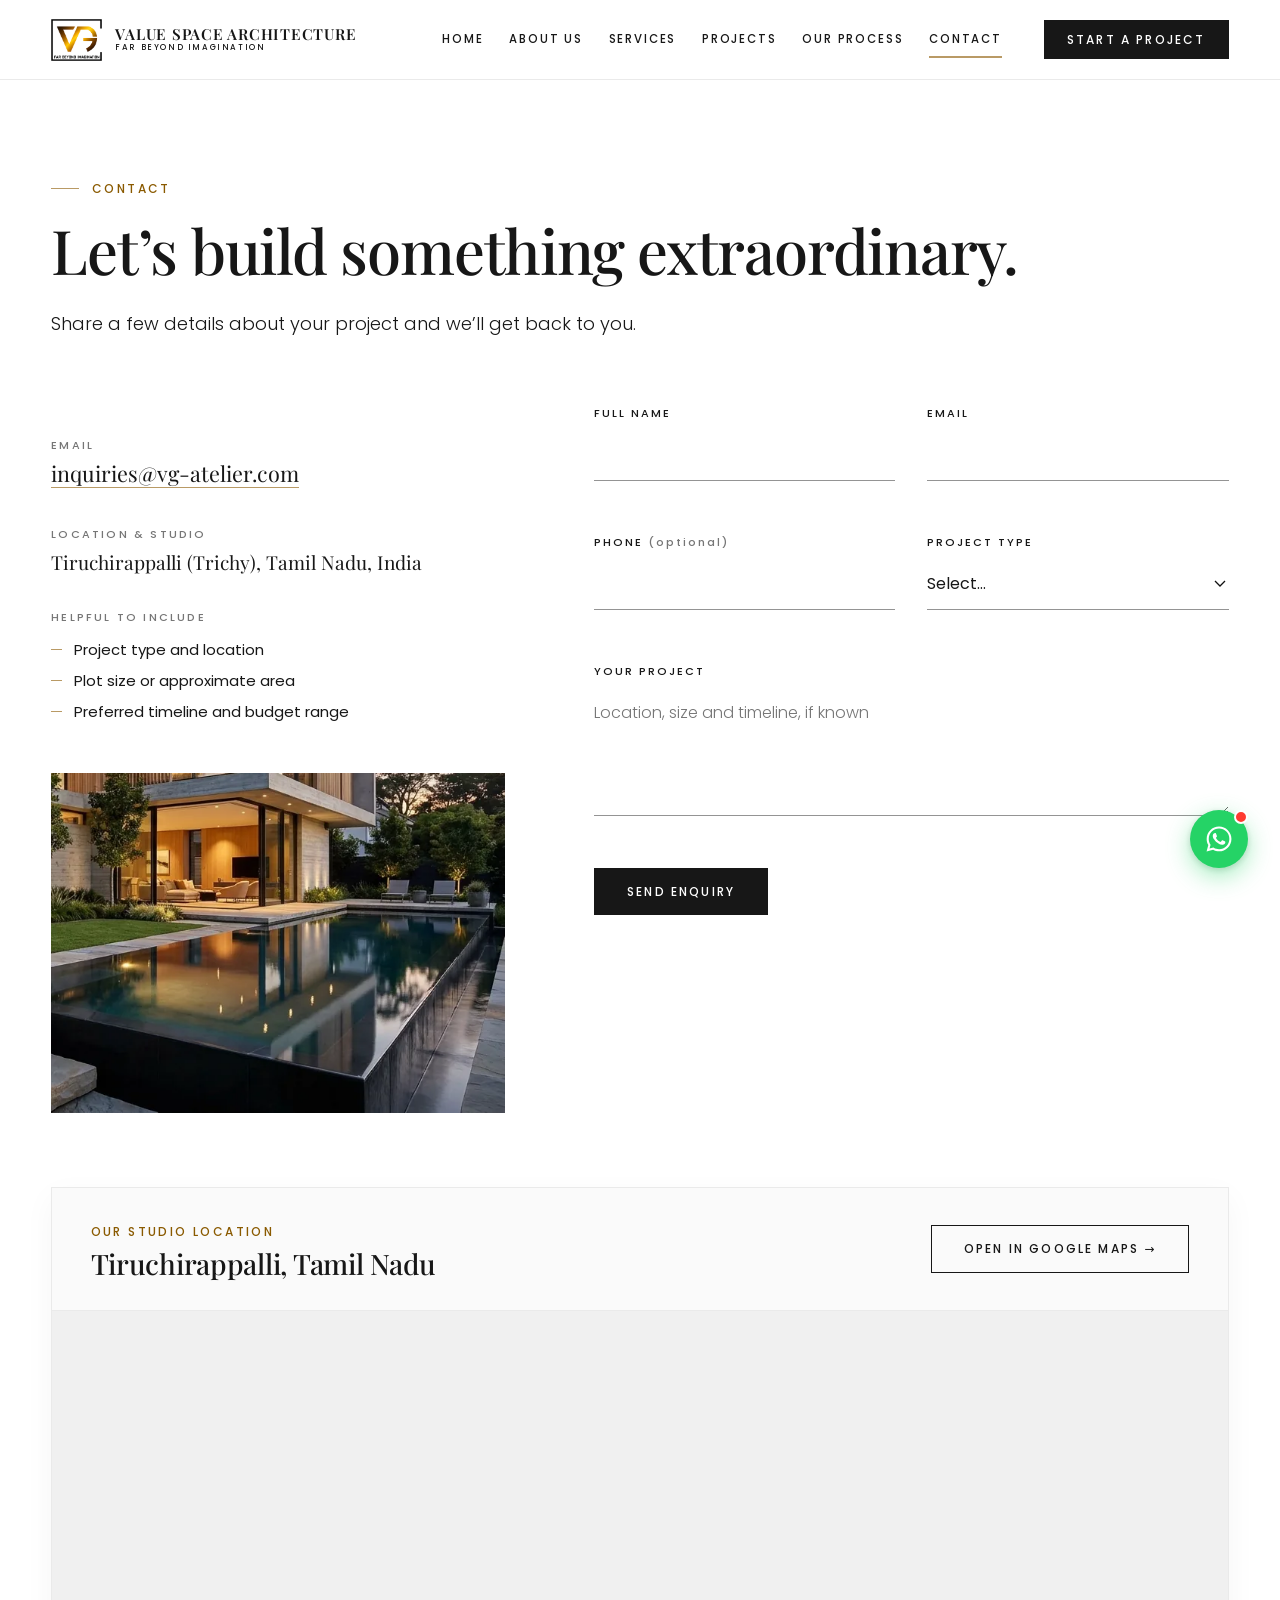
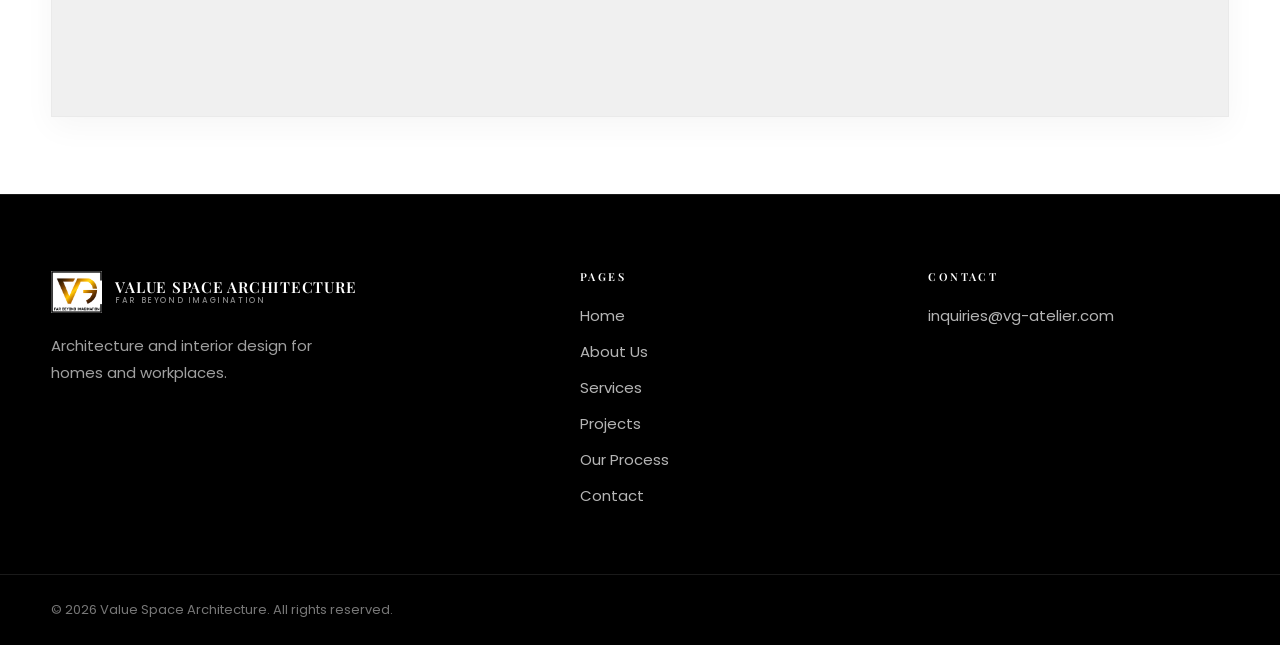
==== commit 843b4cfc: "Add Tiruchirappalli studio location and interactive Google Map to contact page" ====
--- a/contact.html
+++ b/contact.html
@@ -33,6 +33,10 @@
       <div class="contact-line">
         <span>Email</span>
         <a href="mailto:inquiries@vg-atelier.com" data-site-email>inquiries@vg-atelier.com</a>
+      </div>
+      <div class="contact-line">
+        <span>Location &amp; Studio</span>
+        <p class="contact-location-text">Tiruchirappalli (Trichy), Tamil Nadu, India</p>
       </div>
       <div class="contact-line">
         <span>Helpful to include</span>
@@ -93,6 +97,35 @@
     </div>
   </div>
 </section>
+
+<!-- Studio Location Map -->
+<section class="section section--map" style="padding-top: 1rem; padding-bottom: clamp(3rem, 6vw, 5rem);">
+  <div class="container">
+    <div class="map-card" data-reveal>
+      <div class="map-card__header">
+        <div>
+          <span class="eyebrow" style="margin-bottom: 0.35rem; display: inline-block;">Our Studio Location</span>
+          <h2 style="font-size: clamp(1.4rem, 2.2vw, 1.85rem); margin: 0;">Tiruchirappalli, Tamil Nadu</h2>
+        </div>
+        <a class="btn btn--outline" href="https://www.google.com/maps/search/?api=1&query=Tiruchirappalli+Tamil+Nadu" target="_blank" rel="noopener noreferrer">
+          Open in Google Maps &rarr;
+        </a>
+      </div>
+      <div class="map-container">
+        <iframe
+          src="https://maps.google.com/maps?q=Tiruchirappalli%2C%20Tamil%20Nadu&t=&z=13&ie=UTF8&iwloc=&output=embed"
+          width="100%"
+          height="450"
+          style="border:0;"
+          allowfullscreen=""
+          loading="lazy"
+          referrerpolicy="no-referrer-when-downgrade"
+          title="Value Space Architecture Studio Location - Tiruchirappalli">
+        </iframe>
+      </div>
+    </div>
+  </div>
+</section>
 </main>
 
 <footer class="site-footer" data-site-footer></footer>
--- a/css/style.css
+++ b/css/style.css
@@ -2272,4 +2272,44 @@
 
 [hidden] {
   display: none !important;
-}+}
+
+/* ---------- 10. Contact Map Section ---------- */
+.contact-location-text {
+  font-family: var(--font-head);
+  font-size: 1.2rem;
+  color: var(--ink);
+  margin-top: 0.35rem;
+  line-height: 1.35;
+}
+
+.map-card {
+  background: var(--white);
+  border: 1px solid var(--line);
+  box-shadow: 0 10px 30px rgba(17, 17, 17, 0.04);
+  overflow: hidden;
+}
+
+.map-card__header {
+  display: flex;
+  align-items: center;
+  justify-content: space-between;
+  gap: 1.5rem;
+  flex-wrap: wrap;
+  padding: clamp(1.25rem, 2.5vw, 1.85rem) clamp(1.5rem, 3vw, 2.5rem);
+  border-bottom: 1px solid var(--line);
+  background: #fafafa;
+}
+
+.map-container {
+  position: relative;
+  width: 100%;
+  height: clamp(350px, 45vh, 480px);
+  background: #f0f0f0;
+}
+
+.map-container iframe {
+  width: 100%;
+  height: 100%;
+  display: block;
+}
